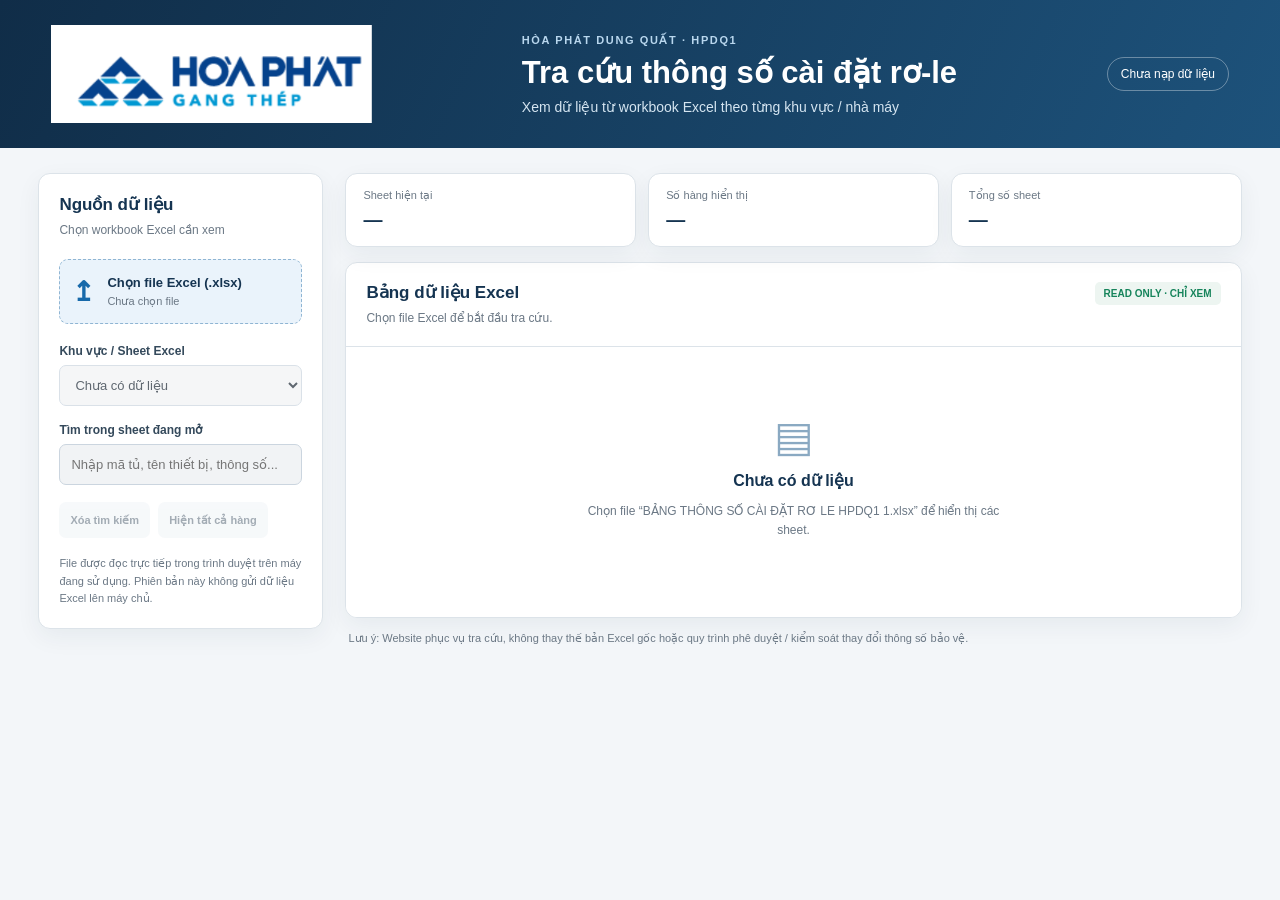
==== Webtest/index.html @ 046657cd "first commit" ====
<!DOCTYPE html>
<html lang="vi">
<head>
  <meta charset="UTF-8">
  <meta name="viewport" content="width=device-width, initial-scale=1.0">
  <title>Tra cứu thông số cài đặt rơ-le | HPDQ1</title>
  <!-- NẠP CSS: Toàn bộ màu sắc, bố cục và kiểu hiển thị nằm trong style.css -->
  <link rel="stylesheet" href="style.css">
  <!-- THƯ VIỆN SHEETJS: JavaScript dùng thư viện này để đọc nội dung file Excel .xlsx -->
  <script src="https://cdn.sheetjs.com/xlsx-latest/package/dist/xlsx.full.min.js"></script>
  <!-- NẠP JS: Các chức năng đọc Excel, chọn sheet, tìm kiếm nằm trong script.js -->
  <script src="script.js" defer></script>
</head>
<body>
  <header class="topbar">
    <img src="./image.png" alt="">
    <div>
      <p class="eyebrow">HÒA PHÁT DUNG QUẤT · HPDQ1</p>
      <h1>Tra cứu thông số cài đặt rơ-le</h1>
      <p class="subtitle">Xem dữ liệu từ workbook Excel theo từng khu vực / nhà máy</p>
    </div>
    <div class="status" id="statusBadge">Chưa nạp dữ liệu</div>
  </header>

  <main class="layout">
    <section class="panel controls">
      <div class="section-heading">
        <div>
          <h2>Nguồn dữ liệu</h2>
          <p>Chọn workbook Excel cần xem</p>
        </div>
      </div>
      <!-- INPUT FILE: Người dùng chọn file Excel từ máy tính; không tải file lên Internet -->
      <label class="file-picker" for="excelFile">
        <span class="file-icon">↥</span>
        <span><strong>Chọn file Excel (.xlsx)</strong><small id="fileName">Chưa chọn file</small></span>
        <input id="excelFile" type="file" accept=".xlsx,.xls">
      </label>

      <div class="field">
        <label for="sheetSelect">Khu vực / Sheet Excel</label>
        <!-- SELECT SHEET: Danh sách này được JavaScript tạo tự động từ tên sheet trong workbook -->
        <select id="sheetSelect" disabled>
          <option value="">Chưa có dữ liệu</option>
        </select>
      </div>

      <div class="field">
        <label for="searchInput">Tìm trong sheet đang mở</label>
        <!-- SEARCH: Lọc các hàng đang hiển thị theo nội dung người dùng nhập -->
        <input id="searchInput" type="search" placeholder="Nhập mã tủ, tên thiết bị, thông số..." disabled>
      </div>
      <div class="button-row">
        <button id="clearSearch" class="button secondary" type="button" disabled>Xóa tìm kiếm</button>
        <button id="resetView" class="button secondary" type="button" disabled>Hiện tất cả hàng</button>
      </div>
      <p class="privacy-note">File được đọc trực tiếp trong trình duyệt trên máy đang sử dụng. Phiên bản này không gửi dữ liệu Excel lên máy chủ.</p>
    </section>

    <section class="content">
      <section class="summary-grid">
        <article class="summary-card"><span>Sheet hiện tại</span><strong id="currentSheet">—</strong></article>
        <article class="summary-card"><span>Số hàng hiển thị</span><strong id="visibleRows">—</strong></article>
        <article class="summary-card"><span>Tổng số sheet</span><strong id="sheetCount">—</strong></article>
      </section>

      <section class="panel table-panel">
        <div class="table-heading">
          <div>
            <h2 id="tableTitle">Bảng dữ liệu Excel</h2>
            <p id="tableHint">Chọn file Excel để bắt đầu tra cứu.</p>
          </div>
          <span class="table-tag">READ ONLY · CHỈ XEM</span>
        </div>
        <!-- TABLE CONTAINER: JavaScript chuyển sheet Excel thành bảng HTML và đặt vào vùng này -->
        <div id="tableContainer" class="table-container">
          <div class="empty-state">
            <div class="empty-icon">▤</div>
            <strong>Chưa có dữ liệu</strong>
            <p>Chọn file “BẢNG THÔNG SỐ CÀI ĐẶT RƠ LE HPDQ1 1.xlsx” để hiển thị các sheet.</p>
          </div>
        </div>
      </section>
      <p class="footer-note">Lưu ý: Website phục vụ tra cứu, không thay thế bản Excel gốc hoặc quy trình phê duyệt / kiểm soát thay đổi thông số bảo vệ.</p>
    </section>
  </main>
</body>
</html>
---- Webtest/style.css ----
/* =========================================================
   STYLE.CSS — TOÀN BỘ PHẦN GIAO DIỆN
   1. :root       : màu sắc dùng chung
   2. Reset/body  : kiểu chữ, nền và khoảng cách chung
   3. Header      : thanh tiêu đề trên cùng
   4. Layout      : chia khu vực điều khiển và bảng dữ liệu
   5. Controls    : nút chọn file, combobox, ô tìm kiếm
   6. Summary     : các thẻ thống kê
   7. Table       : bảng Excel sau khi chuyển sang HTML
   8. Responsive  : tự co giãn trên màn hình nhỏ
   ========================================================= */

:root {
  --navy: #153451;
  --blue: #1769aa;
  --blue-light: #eaf3fb;
  --ink: #1d2935;
  --muted: #6b7885;
  --line: #dce3e9;
  --surface: #ffffff;
  --page: #f3f6f9;
  --green: #16845b;
  --shadow: 0 8px 24px rgba(23, 48, 73, .06);
}

* { box-sizing: border-box; }

body {
  margin: 0;
  background: var(--page);
  color: var(--ink);
  font-family: "Segoe UI", Arial, sans-serif;
}

.topbar {
  display: flex;
  justify-content: space-between;
  align-items: center;
  gap: 20px;
  padding: 25px clamp(18px, 4vw, 58px);
  color: white;
  background: linear-gradient(115deg, #102d48, #1d527b);
}

.eyebrow {
  margin: 0 0 7px;
  color: #b9d7ee;
  font-size: 11px;
  font-weight: 700;
  letter-spacing: 1.6px;
}

h1 { margin: 0; font-size: clamp(22px, 3vw, 31px); }
.subtitle { margin: 8px 0 0; color: #d5e5f1; font-size: 14px; }

.status {
  padding: 9px 13px;
  border: 1px solid rgba(255,255,255,.35);
  border-radius: 30px;
  color: white;
  font-size: 12px;
  white-space: nowrap;
}

.layout {
  display: grid;
  grid-template-columns: 285px minmax(0, 1fr);
  gap: 22px;
  padding: 25px clamp(14px, 3vw, 42px);
  align-items: start;
}

.panel, .summary-card {
  background: var(--surface);
  border: 1px solid var(--line);
  border-radius: 12px;
  box-shadow: var(--shadow);
}

.controls { padding: 20px; position: sticky; top: 16px; }
.section-heading, .table-heading {
  display: flex;
  justify-content: space-between;
  align-items: flex-start;
  gap: 15px;
}
h2 { margin: 0; color: var(--navy); font-size: 17px; }
.section-heading p, .table-heading p {
  margin: 6px 0 0;
  color: var(--muted);
  font-size: 12px;
  line-height: 1.5;
}

.file-picker {
  display: flex;
  align-items: center;
  gap: 12px;
  margin: 20px 0;
  padding: 15px 12px;
  border: 1px dashed #8fb5d3;
  border-radius: 9px;
  background: var(--blue-light);
  cursor: pointer;
}
.file-picker:hover { border-color: var(--blue); }
.file-picker input { display: none; }
.file-picker strong, .file-picker small { display: block; }
.file-picker strong { color: var(--navy); font-size: 13px; }
.file-picker small { margin-top: 5px; color: var(--muted); font-size: 11px; overflow-wrap: anywhere; }
.file-icon { color: var(--blue); font-size: 27px; font-weight: 700; }

.field { margin: 17px 0; }
.field label { display: block; margin-bottom: 7px; color: #34495b; font-size: 12px; font-weight: 700; }
select, input[type="search"] {
  width: 100%;
  min-height: 41px;
  padding: 9px 11px;
  border: 1px solid #cbd5df;
  border-radius: 7px;
  background: white;
  color: var(--ink);
  font: inherit;
  font-size: 13px;
}
select:focus, input:focus { outline: 2px solid #b9d8f1; border-color: var(--blue); }
select:disabled, input:disabled { background: #f1f3f5; cursor: not-allowed; }

.button-row { display: flex; gap: 8px; flex-wrap: wrap; }
.button {
  min-height: 36px;
  padding: 8px 11px;
  border: 0;
  border-radius: 7px;
  cursor: pointer;
  font-weight: 600;
  font-size: 11px;
}
.button.secondary { background: #edf2f6; color: #34495b; }
.button:hover:not(:disabled) { filter: brightness(.96); }
.button:disabled { opacity: .45; cursor: not-allowed; }
.privacy-note, .footer-note { color: var(--muted); font-size: 11px; line-height: 1.6; }
.privacy-note { margin: 17px 0 0; }

.content { min-width: 0; }
.summary-grid { display: grid; grid-template-columns: repeat(3, 1fr); gap: 12px; margin-bottom: 15px; }
.summary-card { padding: 15px 17px; }
.summary-card span { display: block; color: var(--muted); font-size: 11px; }
.summary-card strong { display: block; margin-top: 7px; color: var(--navy); font-size: 19px; overflow-wrap: anywhere; }

.table-panel { overflow: hidden; }
.table-heading { padding: 19px 20px; border-bottom: 1px solid var(--line); }
.table-tag { padding: 6px 9px; border-radius: 5px; background: #edf5f1; color: var(--green); font-size: 10px; font-weight: 800; white-space: nowrap; }
.table-container { width: 100%; max-height: 72vh; overflow: auto; background: white; }
.table-container table { border-collapse: collapse; width: max-content; min-width: 100%; font-size: 12px; }
.table-container td, .table-container th {
  min-width: 65px;
  padding: 7px 9px;
  border: 1px solid #c9d1d9;
  text-align: center;
  vertical-align: middle;
  white-space: pre-wrap;
}
.table-container tr:first-child td, .table-container tr:first-child th {
  background: #dce8f2;
  font-weight: 700;
}
.table-container tr:hover td { background-color: #f4f8fc; }
.table-container td { max-width: 300px; }
.empty-state { display: grid; justify-items: center; padding: 65px 20px; text-align: center; color: var(--muted); }
.empty-state strong { margin-top: 10px; color: var(--navy); }
.empty-state p { max-width: 430px; font-size: 12px; line-height: 1.6; }
.empty-icon { color: #8aa9c2; font-size: 42px; }
.footer-note { margin: 12px 3px; }

@media (max-width: 850px) {
  .layout { grid-template-columns: 1fr; }
  .controls { position: static; }
}
@media (max-width: 560px) {
  .topbar { align-items: flex-start; flex-direction: column; }
  .summary-grid { grid-template-columns: 1fr; }
  .table-heading { flex-direction: column; }
}
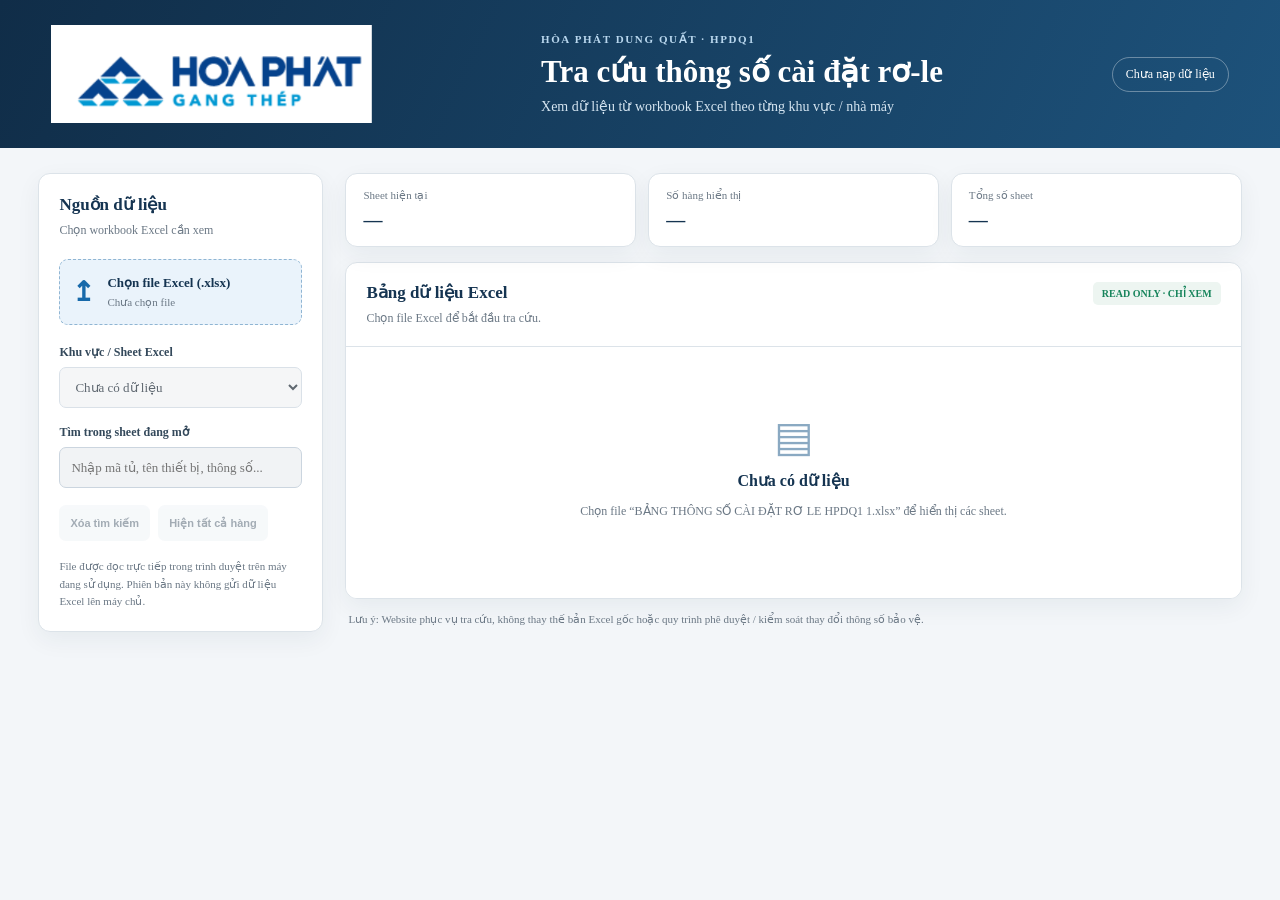
==== commit 305021bb: "thay doi f" ====
--- a/Webtest/index.html
+++ b/Webtest/index.html
@@ -6,6 +6,7 @@
   <title>Tra cứu thông số cài đặt rơ-le | HPDQ1</title>
   <!-- NẠP CSS: Toàn bộ màu sắc, bố cục và kiểu hiển thị nằm trong style.css -->
   <link rel="stylesheet" href="style.css">
+  <link rel="shortcut icon" href="../ap;ication/kepwave.png" type="image/x-icon">
   <!-- THƯ VIỆN SHEETJS: JavaScript dùng thư viện này để đọc nội dung file Excel .xlsx -->
   <script src="https://cdn.sheetjs.com/xlsx-latest/package/dist/xlsx.full.min.js"></script>
   <!-- NẠP JS: Các chức năng đọc Excel, chọn sheet, tìm kiếm nằm trong script.js -->
--- a/Webtest/style.css
+++ b/Webtest/style.css
@@ -29,7 +29,7 @@
   margin: 0;
   background: var(--page);
   color: var(--ink);
-  font-family: "Segoe UI", Arial, sans-serif;
+  font-family: "Segoe UI", 'Times New Roman', Times, serif, sans-serif;
 }
 
 .topbar {
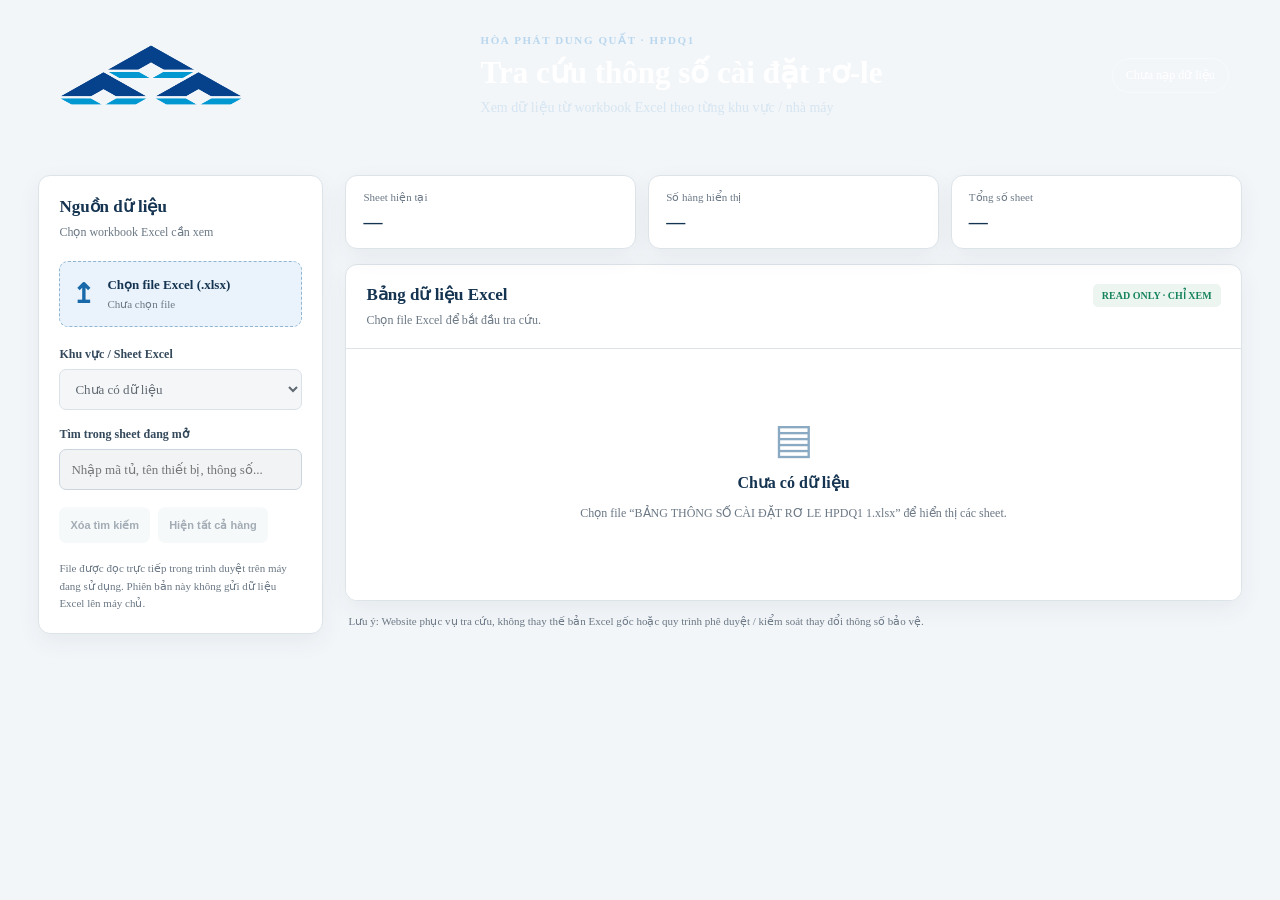
==== commit 7fa1227c: "Backup before Excel Firebase integration" ====
--- a/Webtest/index.html
+++ b/Webtest/index.html
@@ -6,7 +6,8 @@
   <title>Tra cứu thông số cài đặt rơ-le | HPDQ1</title>
   <!-- NẠP CSS: Toàn bộ màu sắc, bố cục và kiểu hiển thị nằm trong style.css -->
   <link rel="stylesheet" href="style.css">
-  <link rel="shortcut icon" href="../ap;ication/kepwave.png" type="image/x-icon">
+  <link rel="stylesheet" href="./firebase.js">
+  <link rel="shortcut icon" href="../image.png" type="image/x-icon">
   <!-- THƯ VIỆN SHEETJS: JavaScript dùng thư viện này để đọc nội dung file Excel .xlsx -->
   <script src="https://cdn.sheetjs.com/xlsx-latest/package/dist/xlsx.full.min.js"></script>
   <!-- NẠP JS: Các chức năng đọc Excel, chọn sheet, tìm kiếm nằm trong script.js -->
@@ -14,7 +15,7 @@
 </head>
 <body>
   <header class="topbar">
-    <img src="./image.png" alt="">
+    <img src="../image.png" alt="" width="200" height="100">
     <div>
       <p class="eyebrow">HÒA PHÁT DUNG QUẤT · HPDQ1</p>
       <h1>Tra cứu thông số cài đặt rơ-le</h1>
--- a/Webtest/style.css
+++ b/Webtest/style.css
@@ -39,7 +39,7 @@
   gap: 20px;
   padding: 25px clamp(18px, 4vw, 58px);
   color: white;
-  background: linear-gradient(115deg, #102d48, #1d527b);
+  background: url(https://file.hoaphat.com.vn/hoaphat-com-vn/2020/03/web-thep-1920x600px-01.png);
 }
 
 .eyebrow {
